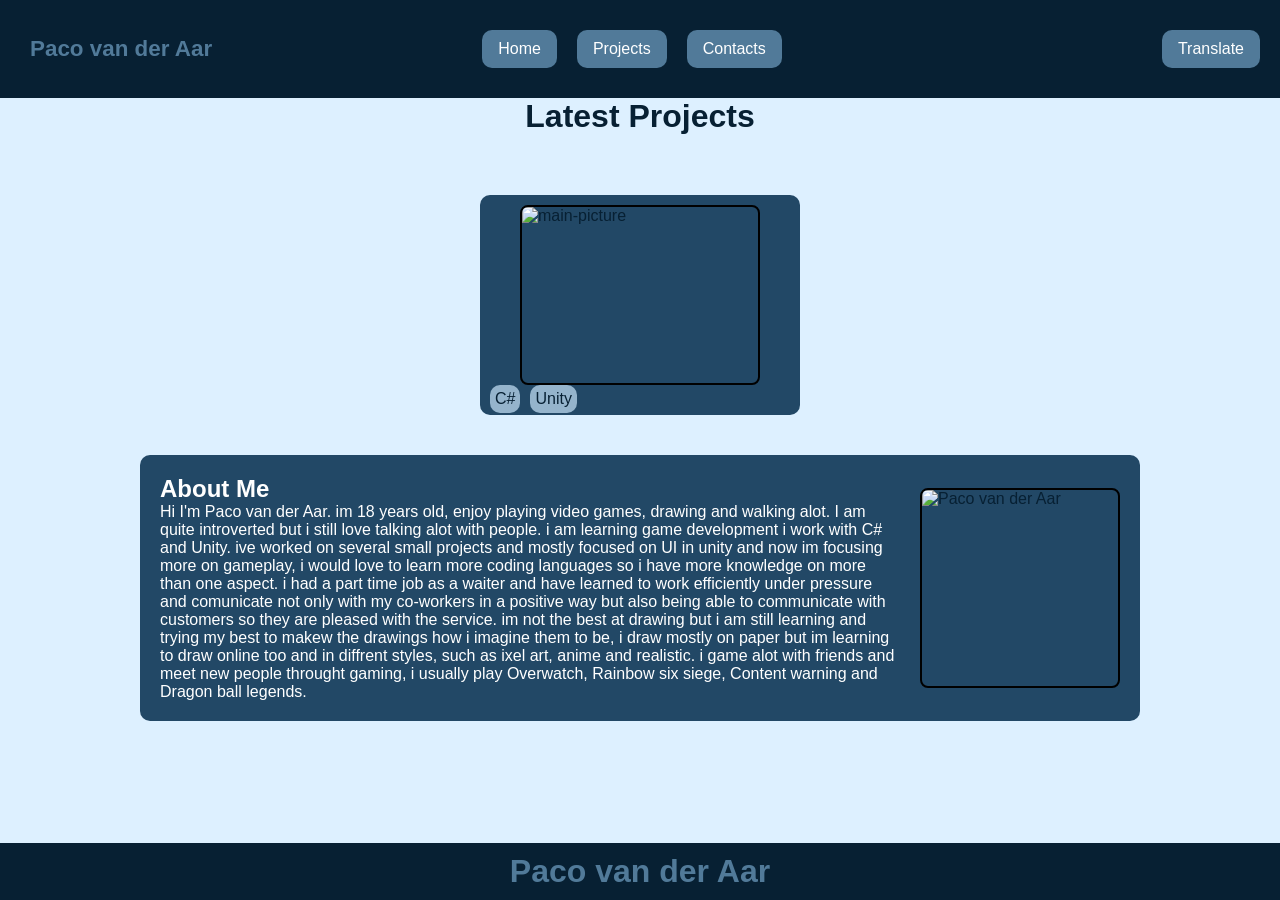
==== index.html @ a12857bc "updated" ====
<!DOCTYPE html>
    <meta charset="UTF-8">
    <meta name="viewport" content="width=device-width, initial-scale=1.0">
    <title>portfolio</title>
    <link rel="stylesheet" href="styleportofolio.css">
    <script src="main.js"></script>
</head>
<body>
<header>
    <h1 class="sideheader">Paco van der Aar</h1>
    <nav class="navbar">
        <ul class="list">
            <li class="list-item">
                <a href="portfolio.html">Home</a>
            </li>
            <li class="list-item">
                <a href="Projects.html">Projects</a>
            </li>
            <li class="list-item">
                <a href="contact.html">Contacts</a>
            </li>
        </ul>
    </nav>
    <button class="language-toggle" id="language-toggle" type="button" aria-pressed="false">Translate</button>
</header>
    <main class="cards-container">
        <h1 class="projectstext">Latest Projects</h1>
        <section class="cards">
        <div class="card">
            <img src="main-picture.png" alt="main-picture">
            <ul class="card-list">
                <li class="card-list-item">C#</li>
                <li class="card-list-item">Unity</li>
            </ul>
             <div class="Hover-Effect">
                <h2>Rock gobblers</h2>
                <P>This is my solo project from year 3. where ive worked on a top down pixel art shooter game, i made all the codes myself (with help) and all the sprites myself too. </P>
            </div>
        </div>
        </section>
        <section class="about-section">
                        <div class="about-text">
                <h2>About Me</h2>
                <p>Hi I'm Paco van der Aar. im 18 years old, enjoy playing video games, drawing and walking alot.
                   I am quite introverted but i still love talking alot with people. i am learning game development i work with C# and Unity.
                   ive worked on several small projects and mostly focused on UI in unity and now im focusing more on gameplay, i would love to learn more coding languages so i have more knowledge on more than one aspect.
                   i had a part time job as a waiter and have learned to work efficiently under pressure and comunicate not only with my co-workers in a positive way but also being able to communicate with customers so they are pleased with the service.
                   im not the best at drawing but i am still learning and trying my best to makew the drawings how i imagine them to be, i draw mostly on paper but im learning to draw online too and in diffrent styles, such as ixel art, anime and realistic.
                   i game alot with friends and meet new people throught gaming, i usually play Overwatch, Rainbow six siege, Content warning and Dragon ball legends.
                </p>
            </div>
            <div class="about-img">
                <img src="me-portofolio.jpg" alt="Paco van der Aar">
            </div>
        </section>
    </main>
    <script>
        document.addEventListener('DOMContentLoaded', () => {
            document.querySelectorAll('.cards .card').forEach((card) => {
                if (card.closest('.card-link')) return;

                const link = document.createElement('a');
                link.href = 'Projects.html#project1';
                link.target = '_blank';
                link.rel = 'noopener noreferrer';
                link.className = 'card-link';

                card.parentNode.insertBefore(link, card);
                link.appendChild(card);
            });
        });
    </script>
</body>
<footer>
    <h1 class="sidefooter">Paco van der Aar</h1>
</footer>
</html>
---- styleportofolio.css ----
*{
    margin: 0;
    padding: 0;
    box-sizing: border-box;
}

@font-face{
    font-family: pixelfont;
    src:url("Font/Nereus-Font.ttf") format("truetype");
    font-weight: normal;
    font-style: normal;
    font-display: swap;
}

body{
    min-height: 100vh;
    background-color: #DDF0FF;
    font-family: pixelfont, sans-serif !important;
    color: #072033;
    display: flex;
    flex-direction: column;
}

.list{
    
    display: flex;
    list-style: none;
    gap: 20px;
}

.list-item{
    padding: 10px 16px;
    background-color: #517A99;
    transition: 0.3s transform ease, 0.3s background ease;
    margin: 20px 0;
    border-radius: 10px;
}

.list-item:hover{
    transform: scale(1.05);
    background-color: #DDF0FF;
}

.list-item a{
    color: #fff;
    text-decoration: none;
}

header{
    display: flex;
    align-items: center;
    justify-content: space-between;
    padding: 10px 20px;
    background-color: #072033;
}

.sideheader{
    padding: 10px;
    background: none;
    color: #517A99;
    margin: 0;
    font-size: 1.4rem;
}

.navbar{
    display: flex;
    flex: 1;
    justify-content: center;
    align-items: center;
    transform: translateX(-60px);
}

nav{
    display: flex;
    justify-content: center;
    align-items: center;
}

.navbar{
    display: flex;
    flex: 1 1 auto;
    justify-content: center;
    align-items: center;
    margin-left: 0;
    transform: translateX(-60px);
    justify-content: center;
    align-items: center;
}


.header{
    text-align: center;
}

.card-link{
    display: block;
    text-decoration: none;
    color: inherit;
}

.card{
    background: #224866;
    border-radius: 10px;
    margin: 20px;
    width: 320px;
    height: 220px;
    padding: 10px;
    transition: 1.2s transform ease;
    position: relative;
    overflow: hidden;
}

.card > img{
    display: block;
    width: 80%;
    height: 180px;
    margin: 0 auto;
    object-fit: cover;
    object-position: center bottom;
    border: 2px solid #000000;
    border-radius: 8px;
}

.card-list-item{
    border: 1px solid rgba(0, 0, 0, 0,2);
    padding: 5px;
    border-radius: 10px;
    background-color: #95B4CC;
    position: relative;
}

.Hover-Effect{
position: absolute;
width: 250px;
top: 250px;
transition: 1s top ease;
color: #95B4CC;
}

.card:hover .Hover-Effect{
    top: 10px;
}

.card-list{
    list-style: none;
    display: flex;
    gap: 10px;
}

.cards{
    display: flex;
    flex-wrap: wrap;
    justify-content: center;
    gap: 20px;
}

.cards-container
{
    display: flex;
    flex-direction: column;
    align-items: center;
    gap: 20px;
    flex: 1;
}

.projectstext{
    width: 100%;
    text-align: center;
    margin-bottom: 20px;
}

.sidefooter{
    padding: 10px;
    background-color: #072033;
    color: #517A99;
    text-align: center;
    width: 100%;
}

footer{
    margin-top: auto;
}

.about-section{
    display: flex;
    gap: 20px;
    align-items: center;
    justify-content: space-between;
    background: #224866;
    padding: 20px;
    border-radius: 10px;
    max-width: 1000px;
    width: 100%;
    box-sizing: border-box;
}

.about-img {
    margin-left: auto;
    display: flex;
    justify-content: flex-end;
}

.about-img img{
    width: 200px;
    height: 200px;
    object-fit: cover;
    border-radius: 8px;
    border: 2px solid #000000;
    display: block;
}

.about-text{
    color: white;
    flex: 1;
}

@media (max-width: 700px){
    .about-section{flex-direction: column; text-align: center;}
    .about-img img{width: 150px; height: 150px;}
}

.language-toggle{
    flex-shrink: 0;
    padding: 10px 16px;
    border: none;
    border-radius: 10px;
    background: #517A99;
    color: #fff;
    font: inherit;
    cursor: pointer;
    transition: 0.3s transform ease, 0.3s background ease;
}

.language-toggle:hover,
.language-toggle:focus-visible{
    transform: scale(1.05);
    background: #DDF0FF;
    color: #072033;
}
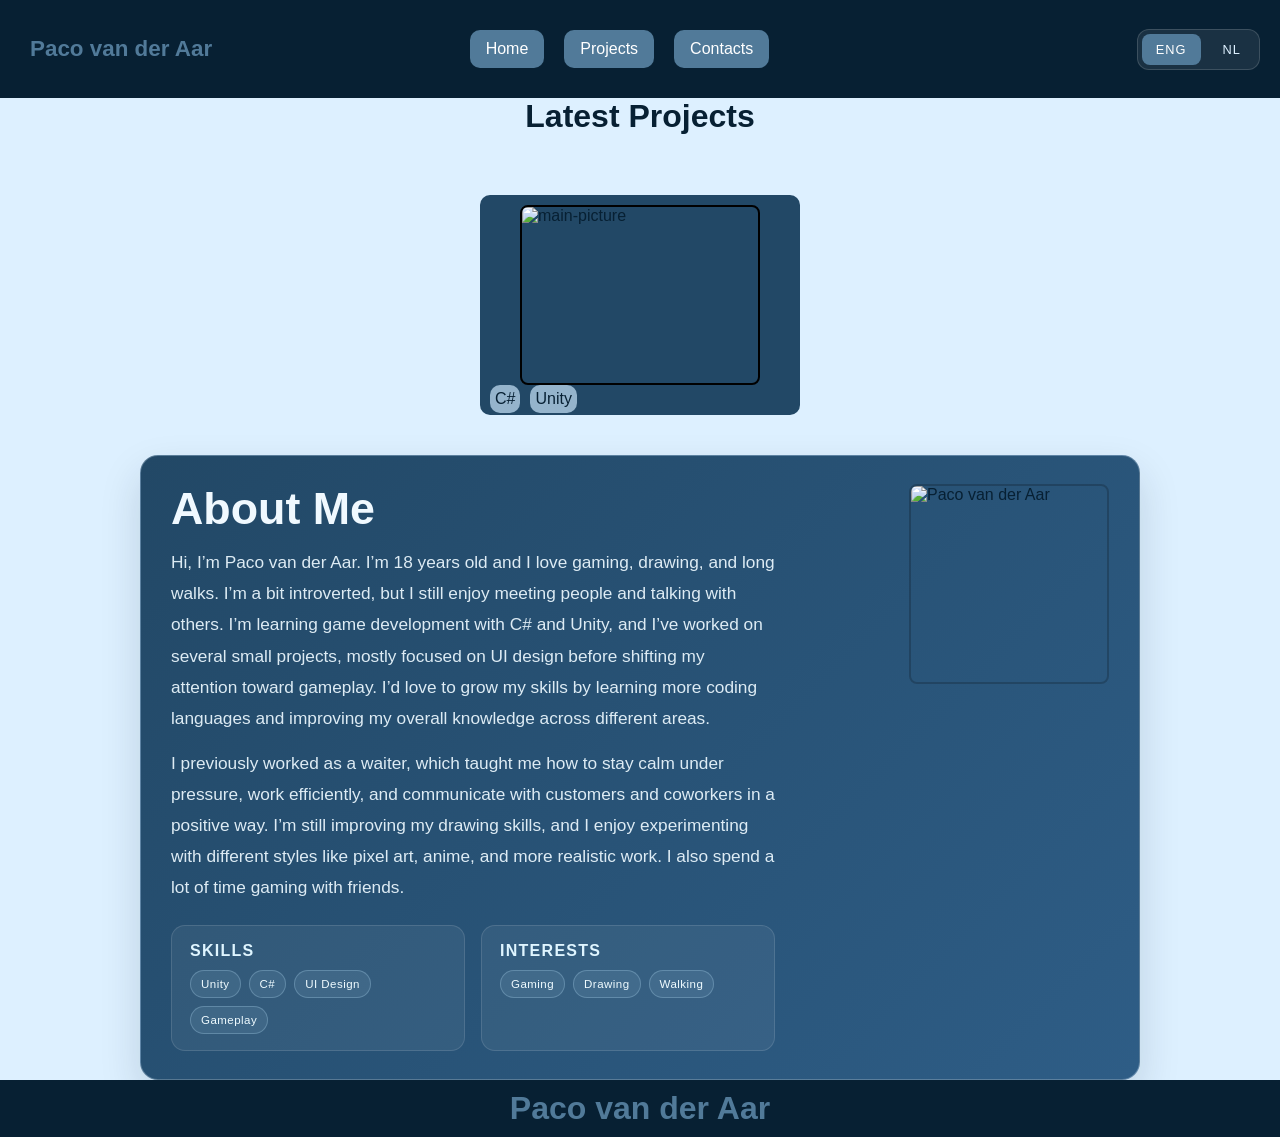
==== commit 6874a031: "updated1.1" ====
--- a/index.html
+++ b/index.html
@@ -11,7 +11,7 @@
     <nav class="navbar">
         <ul class="list">
             <li class="list-item">
-                <a href="portfolio.html">Home</a>
+                <a href="index.html">Home</a>
             </li>
             <li class="list-item">
                 <a href="Projects.html">Projects</a>
@@ -21,7 +21,10 @@
             </li>
         </ul>
     </nav>
-    <button class="language-toggle" id="language-toggle" type="button" aria-pressed="false">Translate</button>
+    <div class="language-switcher" aria-label="Language selector">
+        <button class="language-toggle is-active" id="language-toggle-en" type="button" data-language="en" aria-pressed="true">ENG</button>
+        <button class="language-toggle" id="language-toggle-nl" type="button" data-language="nl" aria-pressed="false">NL</button>
+    </div>
 </header>
     <main class="cards-container">
         <h1 class="projectstext">Latest Projects</h1>
@@ -34,21 +37,48 @@
             </ul>
              <div class="Hover-Effect">
                 <h2>Rock gobblers</h2>
-                <P>This is my solo project from year 3. where ive worked on a top down pixel art shooter game, i made all the codes myself (with help) and all the sprites myself too. </P>
+                <P>This is my solo project from year 3. where ive worked on a top down pixel art shooter game, i made all the code and all the sprites myself </P>
             </div>
         </div>
         </section>
         <section class="about-section">
-                        <div class="about-text">
+            <div class="about-text">
                 <h2>About Me</h2>
-                <p>Hi I'm Paco van der Aar. im 18 years old, enjoy playing video games, drawing and walking alot.
-                   I am quite introverted but i still love talking alot with people. i am learning game development i work with C# and Unity.
-                   ive worked on several small projects and mostly focused on UI in unity and now im focusing more on gameplay, i would love to learn more coding languages so i have more knowledge on more than one aspect.
-                   i had a part time job as a waiter and have learned to work efficiently under pressure and comunicate not only with my co-workers in a positive way but also being able to communicate with customers so they are pleased with the service.
-                   im not the best at drawing but i am still learning and trying my best to makew the drawings how i imagine them to be, i draw mostly on paper but im learning to draw online too and in diffrent styles, such as ixel art, anime and realistic.
-                   i game alot with friends and meet new people throught gaming, i usually play Overwatch, Rainbow six siege, Content warning and Dragon ball legends.
+                <p>
+                    Hi, I’m Paco van der Aar. I’m 18 years old and I love gaming, drawing, and long walks.
+                    I’m a bit introverted, but I still enjoy meeting people and talking with others.
+                    I’m learning game development with C# and Unity, and I’ve worked on several small projects,
+                    mostly focused on UI design before shifting my attention toward gameplay. I’d love to grow my
+                    skills by learning more coding languages and improving my overall knowledge across different areas.
                 </p>
+                <p>
+                    I previously worked as a waiter, which taught me how to stay calm under pressure, work efficiently,
+                    and communicate with customers and coworkers in a positive way. I’m still improving my drawing skills,
+                    and I enjoy experimenting with different styles like pixel art, anime, and more realistic work.
+                    I also spend a lot of time gaming with friends.
+                </p>
+
+                <div class="about-panels">
+                    <div class="about-panel">
+                        <h3>Skills</h3>
+                        <ul>
+                            <li>Unity</li>
+                            <li>C#</li>
+                            <li>UI Design</li>
+                            <li>Gameplay</li>
+                        </ul>
+                    </div>
+                    <div class="about-panel">
+                        <h3>Interests</h3>
+                        <ul>
+                            <li>Gaming</li>
+                            <li>Drawing</li>
+                            <li>Walking</li>
+                        </ul>
+                    </div>
+                </div>
             </div>
+
             <div class="about-img">
                 <img src="me-portofolio.jpg" alt="Paco van der Aar">
             </div>
--- a/styleportofolio.css
+++ b/styleportofolio.css
@@ -182,22 +182,96 @@
 }
 
 .about-section{
-    display: flex;
-    gap: 20px;
-    align-items: center;
+    display: grid;
+    grid-template-columns: minmax(0, 1.6fr) minmax(220px, 0.8fr);
+    gap: 32px;
+    align-items: start;
     justify-content: space-between;
-    background: #224866;
-    padding: 20px;
-    border-radius: 10px;
+    background: linear-gradient(135deg, #224866 0%, #2e5d86 100%);
+    padding: 28px 30px;
+    border-radius: 18px;
     max-width: 1000px;
-    width: 100%;
+    width: min(100%, 1000px);
     box-sizing: border-box;
+    border: 1px solid rgba(221, 240, 255, 0.28);
+    box-shadow: 0 18px 40px rgba(7, 32, 51, 0.15);
+}
+
+.about-text{
+    color: #edf8ff;
+    display: flex;
+    flex-direction: column;
+    gap: 14px;
+}
+
+.about-kicker{
+    margin: 0;
+    font-size: 0.78rem;
+    letter-spacing: 0.12em;
+    text-transform: uppercase;
+    color: #9fc7df;
+}
+
+.about-text h2{
+    margin: 0;
+    color: #f0f9ff;
+    font-size: clamp(2rem, 4vw, 2.8rem);
+    line-height: 1.1;
+}
+
+.about-text p{
+    margin: 0;
+    line-height: 1.8;
+    color: rgba(237, 248, 255, 0.92);
+    font-size: 1.08rem;
+}
+
+.about-panels{
+    display: grid;
+    grid-template-columns: repeat(2, minmax(0, 1fr));
+    gap: 16px;
+    margin-top: 8px;
+}
+
+.about-panel{
+    background: rgba(255, 255, 255, 0.06);
+    border: 1px solid rgba(255, 255, 255, 0.12);
+    border-radius: 14px;
+    padding: 16px 18px;
+}
+
+.about-panel h3{
+    margin: 0 0 10px;
+    color: #dff5ff;
+    font-size: 1rem;
+    letter-spacing: 0.08em;
+    text-transform: uppercase;
+}
+
+.about-panel ul{
+    list-style: none;
+    display: flex;
+    flex-wrap: wrap;
+    gap: 8px;
+    padding: 0;
+    margin: 0;
+}
+
+.about-panel li{
+    padding: 7px 10px;
+    border-radius: 999px;
+    background: rgba(159, 199, 223, 0.12);
+    border: 1px solid rgba(159, 199, 223, 0.35);
+    color: #effbff;
+    font-size: 0.72rem;
+    letter-spacing: 0.04em;
 }
 
 .about-img {
     margin-left: auto;
     display: flex;
     justify-content: flex-end;
+    align-items: flex-start;
 }
 
 .about-img img{
@@ -205,37 +279,84 @@
     height: 200px;
     object-fit: cover;
     border-radius: 8px;
-    border: 2px solid #000000;
+    border: 2px solid rgba(0, 0, 0, 0.2);
     display: block;
-}
-
-.about-text{
-    color: white;
-    flex: 1;
-}
+    box-shadow: none;
+    margin-top: 0;
+}
+
 
 @media (max-width: 700px){
-    .about-section{flex-direction: column; text-align: center;}
-    .about-img img{width: 150px; height: 150px;}
+    .about-section{
+        grid-template-columns: 1fr;
+        text-align: center;
+        padding: 24px 18px;
+    }
+
+    .about-text {
+        align-items: center;
+    }
+
+    .about-panels {
+        grid-template-columns: 1fr;
+        width: 100%;
+    }
+
+    .about-panel ul {
+        justify-content: center;
+    }
+
+    .about-img {
+        margin-left: 0;
+        justify-content: center;
+    }
+
+    .about-img img {
+        width: 180px;
+        height: 180px;
+    }
+}
+
+.language-switcher{
+    display: inline-flex;
+    align-items: center;
+    gap: 8px;
+    padding: 4px;
+    border-radius: 12px;
+    background: rgba(255, 255, 255, 0.08);
+    border: 1px solid rgba(255, 255, 255, 0.15);
 }
 
 .language-toggle{
     flex-shrink: 0;
-    padding: 10px 16px;
+    padding: 8px 14px;
     border: none;
-    border-radius: 10px;
+    border-radius: 8px;
+    background: transparent;
+    color: #DDF0FF;
+    font: inherit;
+    font-size: 0.8rem;
+    letter-spacing: 0.08em;
+    cursor: pointer;
+    transition: 0.2s ease;
+}
+
+.language-toggle.is-active{
     background: #517A99;
     color: #fff;
-    font: inherit;
-    cursor: pointer;
-    transition: 0.3s transform ease, 0.3s background ease;
 }
 
 .language-toggle:hover,
 .language-toggle:focus-visible{
-    transform: scale(1.05);
-    background: #DDF0FF;
-    color: #072033;
-}
-
-
+    transform: translateY(-1px);
+    background: rgba(221, 240, 255, 0.12);
+    color: #fff;
+}
+
+.language-toggle.is-active:hover,
+.language-toggle.is-active:focus-visible{
+    background: #517A99;
+    color: #fff;
+}
+
+
